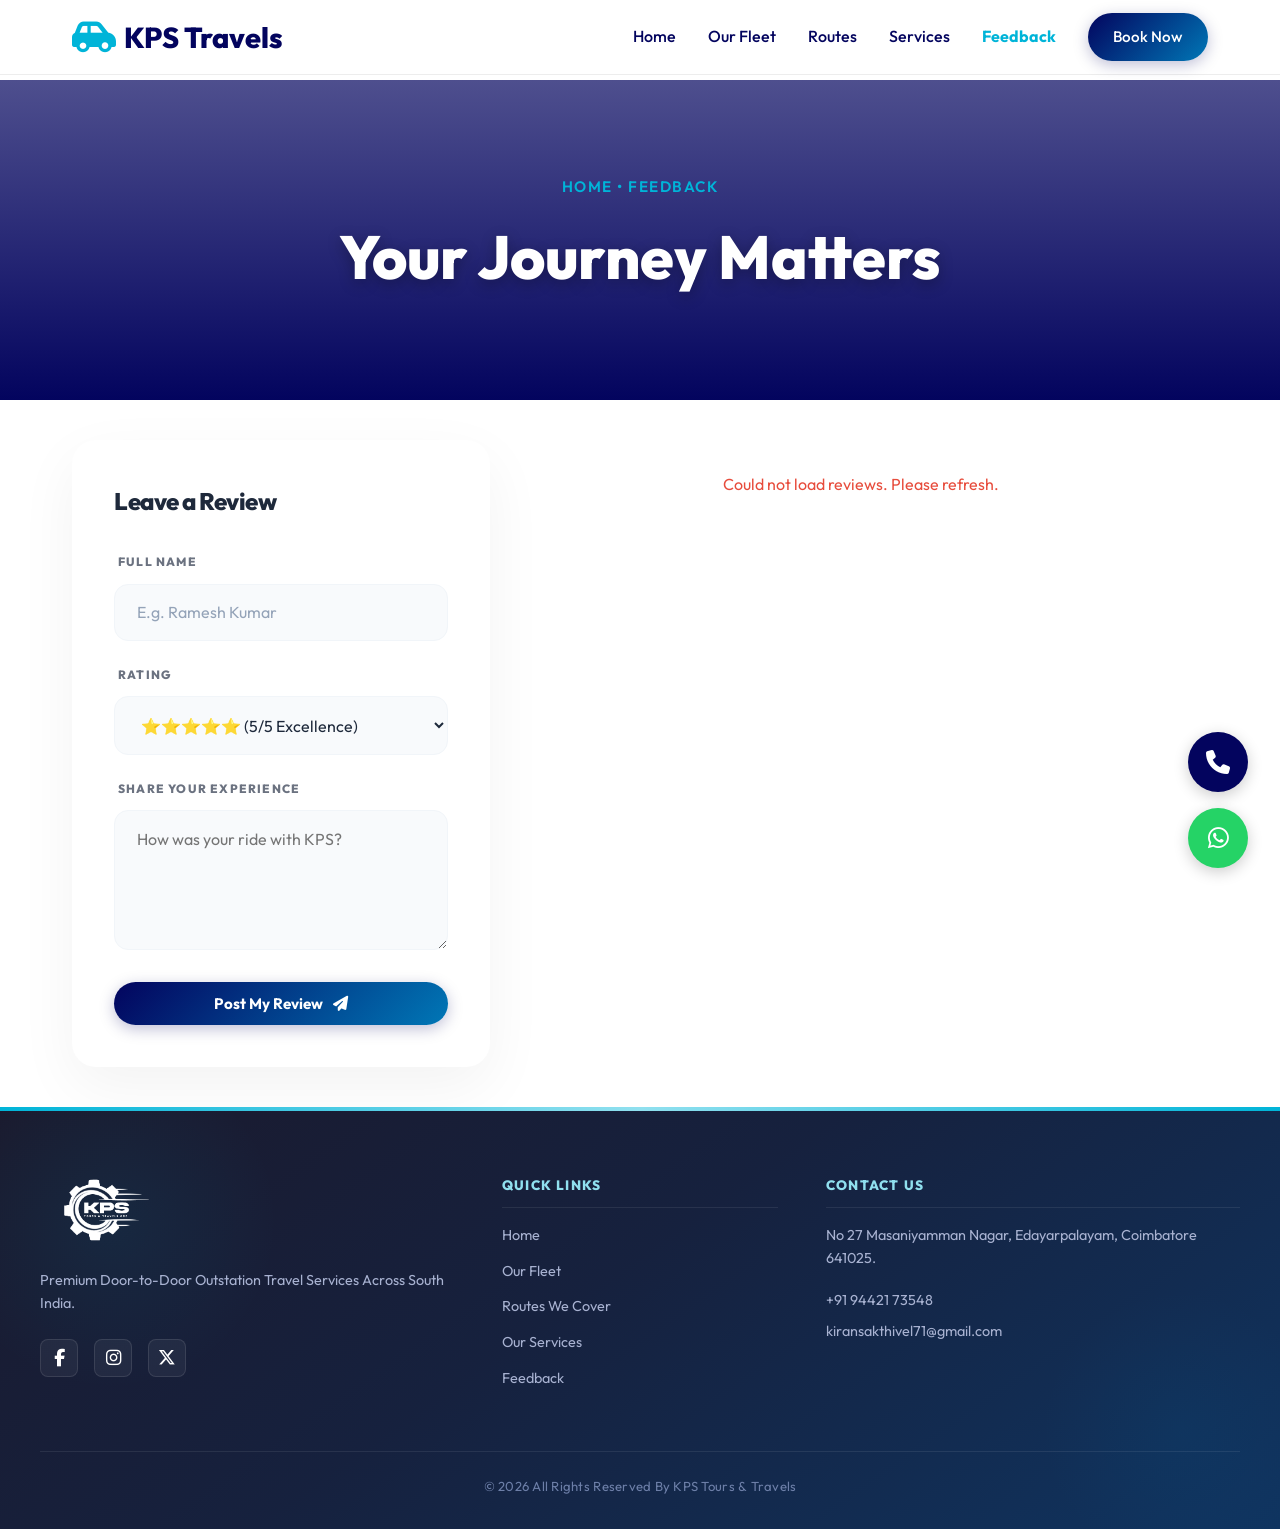
==== feedback.html @ 25c597a5 "Add files via upload" ====
<!DOCTYPE html>
<html lang="en">
<head>
    <meta charset="UTF-8">
    <meta name="viewport" content="width=device-width, initial-scale=1.0">
    <title>Customer Feedback | KPS Tours & Travels</title>
    <link rel="preconnect" href="https://fonts.googleapis.com">
    <link rel="preconnect" href="https://fonts.gstatic.com" crossorigin>
    <link href="https://fonts.googleapis.com/css2?family=Outfit:wght@300;400;500;600;700;800&display=swap" rel="stylesheet">
    <link rel="stylesheet" href="https://cdnjs.cloudflare.com/ajax/libs/font-awesome/6.5.1/css/all.min.css">
    <link rel="stylesheet" href="css/brand.css?v=11">
</head>
<body>
    <!-- Navbar -->
    <nav class="navbar" id="navbar">
        <div class="nav-container">
            <a href="index.html" class="logo">
                <i class="fa-solid fa-car-side logo-icon"></i> KPS Travels
            </a>
            <div class="nav-links" id="nav-links">
                <a href="index.html">Home</a>
                <a href="our-fleet.html">Our Fleet</a>
                <a href="routes.html">Routes</a>
                <a href="services.html">Services</a>
                <a href="feedback.html" class="active">Feedback</a>
                <a href="index.html#home" class="btn-primary nav-btn">Book Now</a>
            </div>
            <div class="menu-toggle" id="mobile-menu">
                <i class="fa-solid fa-bars"></i>
            </div>
        </div>
    </nav>

    <!-- Sub-page Hero -->
    <section class="sub-hero">
        <div class="hero-overlay"></div>
        <div class="sub-hero-content reveal">
            <p class="breadcrumb">Home • Feedback</p>
            <h1>Your Journey Matters</h1>
        </div>
    </section>

    <!-- Feedback Section -->
    <section id="feedback" class="feedback-section">
        <div class="feedback-container">
            <!-- Submission Form -->
            <div class="feedback-form-card reveal">
                <h3>Leave a Review</h3>
                <form id="feedback-form" class="modern-feedback-form">
                    <div class="form-group-modern" style="margin-bottom: 1.5rem;">
                        <label class="form-label-top">Full Name</label>
                        <input type="text" id="fb-name" placeholder="E.g. Ramesh Kumar" required>
                    </div>
                    <div class="form-group-modern" style="margin-bottom: 1.5rem;">
                        <label class="form-label-top">Rating</label>
                        <select id="fb-rating" style="width: 100%;" required>
                            <option value="5">⭐⭐⭐⭐⭐ (5/5 Excellence)</option>
                            <option value="4">⭐⭐⭐⭐ (4/5 Very Good)</option>
                            <option value="3">⭐⭐⭐ (3/5 Good)</option>
                            <option value="2">⭐⭐ (2/5 Average)</option>
                            <option value="1">⭐ (1/5 Poor)</option>
                        </select>
                    </div>
                    <div class="form-group-modern" style="margin-bottom: 2rem;">
                        <label class="form-label-top">Share Your Experience</label>
                        <textarea id="fb-message" placeholder="How was your ride with KPS?" required></textarea>
                    </div>
                    <button type="submit" id="fb-btn-submit" class="btn-primary w-100">
                        Post My Review <i class="fa-solid fa-paper-plane"></i>
                    </button>
                </form>
            </div>

            <!-- Display Feedbacks -->
            <div class="feedback-list reveal delay-1" id="feedbacks-container">
                <div class="text-center" style="padding: 2rem; color: var(--text-secondary);">
                    <i class="fa-solid fa-spinner fa-spin"></i> Loading reviews...
                </div>
            </div>
        </div>
    </section>

    <!-- Footer -->
    <footer class="modern-footer hero-footer">
        <div class="footer-container">
            <div class="footer-section brand-section">
                <div class="footer-logo">
                    <img src="Assets/KPS_LOGO_WHITE_PNG.png" alt="KPS Travels" style="height:70px; width:auto; margin-bottom:1rem;">
                </div>
                <p>Premium Door-to-Door Outstation Travel Services Across South India.</p>
                <div class="social-links">
                    <a href="#" aria-label="Facebook"><i class="fa-brands fa-facebook-f"></i></a>
                    <a href="#" aria-label="Instagram"><i class="fa-brands fa-instagram"></i></a>
                    <a href="#" aria-label="Twitter"><i class="fa-brands fa-x-twitter"></i></a>
                </div>
            </div>
            
            <div class="footer-section links-section">
                <h3>Quick Links</h3>
                <ul>
                    <li><a href="index.html">Home</a></li>
                    <li><a href="our-fleet.html">Our Fleet</a></li>
                    <li><a href="routes.html">Routes We Cover</a></li>
                    <li><a href="services.html">Our Services</a></li>
                    <li><a href="feedback.html">Feedback</a></li>
                </ul>
            </div>

            <div class="footer-section contact-section-footer">
                <h3>Contact Us</h3>
                <div class="footer-contact-item">
                    <div class="fc-text">
                        <p>No 27 Masaniyamman Nagar, Edayarpalayam, Coimbatore 641025.</p>
                    </div>
                </div>
                <div class="footer-contact-item">
                    <div class="fc-text">
                        <p><a href="tel:+919442173548">+91 94421 73548</a></p>
                        <p><a href="mailto:kiransakthivel71@gmail.com">kiransakthivel71@gmail.com</a></p>
                    </div>
                </div>
            </div>
        </div>
        <div class="footer-bottom">
            <p>&copy; 2026 All Rights Reserved By KPS Tours & Travels</p>
        </div>
    </footer>

    <!-- Floating Action Buttons -->
    <div class="floating-widgets">
        <a href="tel:+919442173548" class="fab phone-fab" aria-label="Call Us">
            <i class="fa-solid fa-phone"></i>
            <span class="fab-tooltip">Call Now</span>
        </a>
        <a href="https://wa.me/919442173548" target="_blank" class="fab whatsapp-fab" aria-label="WhatsApp Us">
            <i class="fa-brands fa-whatsapp"></i>
            <span class="fab-tooltip">WhatsApp</span>
        </a>
    </div>

    <script type="module" src="js/main.js?v=17"></script>
</body>
</html>
---- css/brand.css ----
:root {
    --kps-navy-deep: #03045E;
    --kps-navy-soft: #0077B6;
    --brand-primary: #00B4D8;
    --brand-cyan: #00B4D8;
    --brand-sky: #90E0EF;
    --brand-ice: #CAF0F8;
    --kps-text-main: #003049;
    --kps-text-muted: #5e60ce;
    --kps-site-bg: #f8fbff;
    --white: #ffffff;
    --glass-bg: rgba(255, 255, 255, 0.2);
    --glass-border: rgba(255, 255, 255, 0.3);
    --shadow-soft: 0 10px 30px rgba(3, 4, 94, 0.1);
    --radius-md: 16px;
    --anim-fast: all 0.35s cubic-bezier(0.4, 0, 0.2, 1);
}

* {
    margin: 0;
    padding: 0;
    box-sizing: border-box;
    font-family: 'Outfit', sans-serif;
    scroll-behavior: smooth;
}

body {
    background-color: var(--white);
    color: var(--kps-navy-deep);
    line-height: 1.6;
    overflow-x: hidden;
}

/* Typography */
h1,
h2,
h3,
h4 {
    font-weight: 700;
    color: var(--kps-navy-deep);
}

.text-accent {
    color: var(--brand-cyan);
}

.margin-top {
    margin-top: 2rem;
}

/* Buttons */
.btn-primary,
.btn-secondary,
.btn-outline {
    display: inline-flex;
    align-items: center;
    justify-content: center;
    gap: 0.6rem;
    padding: 0.75rem 1.6rem;
    border-radius: 50px;
    font-weight: 700;
    cursor: pointer;
    text-decoration: none;
    transition: var(--anim-fast);
    border: none;
    font-size: 0.95rem;
    white-space: nowrap;
}

.btn-primary {
    background: linear-gradient(135deg, var(--kps-navy-deep) 0%, var(--kps-navy-soft) 100%);
    color: var(--white);
    box-shadow: 0 4px 15px rgba(3, 4, 94, 0.25);
    border: none;
}

.btn-primary:hover {
    transform: translateY(-2px);
    box-shadow: 0 8px 25px rgba(0, 180, 216, 0.45);
    background: linear-gradient(135deg, var(--brand-cyan) 0%, var(--brand-primary) 100%);
}

.btn-secondary {
    background: rgba(255,255,255,0.12);
    backdrop-filter: blur(10px);
    border: 2px solid rgba(255,255,255,0.55);
    color: var(--white);
}

.btn-secondary:hover {
    background: rgba(255, 255, 255, 0.25);
    border-color: var(--brand-cyan);
    transform: translateY(-2px);
}

.btn-outline {
    background: transparent;
    border: 2px solid var(--brand-cyan);
    color: var(--brand-cyan);
}

.btn-outline:hover {
    background: var(--brand-cyan);
    color: var(--white);
}

.full-width {
    width: 100%;
    justify-content: center;
}

.w-100 {
    width: 100%;
}

/* Navbar */
.navbar {
    position: fixed;
    top: 0;
    width: 100%;
    background: rgba(255, 255, 255, 0.92);
    backdrop-filter: blur(20px);
    -webkit-backdrop-filter: blur(20px);
    z-index: 1000;
    border-bottom: 1px solid rgba(0, 0, 0, 0.07);
    transition: box-shadow 0.35s ease, background 0.35s ease;
}

.navbar.scrolled {
    background: rgba(255, 255, 255, 0.97);
    box-shadow: 0 4px 24px rgba(0, 0, 0, 0.1);
}

.nav-container {
    max-width: 1200px;
    margin: 0 auto;
    padding: 0.8rem 2rem;
    min-height: 74px;
    display: flex;
    justify-content: space-between;
    align-items: center;
}

.logo {
    font-size: 1.8rem;
    font-weight: 800;
    color: var(--kps-navy-deep);
    text-decoration: none;
    display: flex;
    align-items: center;
    gap: 0.5rem;
    flex-shrink: 0;
}

.logo img {
    height: 48px;
    width: auto;
    filter: drop-shadow(0 3px 10px rgba(0, 119, 182, 0.3));
    transition: var(--anim-fast);
}

.logo:hover img {
    filter: drop-shadow(0 4px 14px rgba(0, 180, 216, 0.45));
    transform: scale(1.04);
}

.logo-icon {
    color: var(--brand-cyan);
    font-size: 2.2rem;
}

.nav-links {
    display: flex;
    align-items: center;
    gap: 2rem;
}

.nav-links a {
    text-decoration: none;
    color: var(--kps-navy-deep);
    font-weight: 500;
    transition: var(--anim-fast);
}

.nav-links a:hover,
.nav-links a.active {
    color: var(--brand-cyan);
    font-weight: 700;
}

.nav-links .nav-btn {
    color: var(--white);
}

.nav-links .nav-btn:hover {
    color: var(--white);
}

.menu-toggle {
    display: none;
    font-size: 1.5rem;
    cursor: pointer;
    color: var(--kps-navy-deep);
}

/* Hero Section */
.hero {
    position: relative;
    min-height: 100vh;
    padding-top: 80px;
    background: url('https://images.unsplash.com/photo-1449965408869-eaa3f722e40d?auto=format&fit=crop&q=80') center/cover no-repeat;
    display: flex;
    align-items: center;
}

.hero-overlay {
    position: absolute;
    top: 0;
    left: 0;
    width: 100%;
    height: 100%;
    background: linear-gradient(90deg, #03045E 0%, rgba(2, 62, 138, 0.8) 50%, rgba(0, 119, 182, 0.4) 100%);
}

.hero-container {
    max-width: 1200px;
    margin: 0 auto;
    padding: 2rem;
    position: relative;
    z-index: 10;
    display: flex;
    align-items: center;
    justify-content: space-between;
    gap: 4rem;
    width: 100%;
}

.hero-content {
    flex: 1;
    color: var(--white);
}

.hero h1 {
    font-size: 4rem;
    line-height: 1.1;
    margin-bottom: 1.5rem;
    color: var(--white);
}

.highlight {
    color: var(--brand-cyan);
}

.highlight-alt {
    color: var(--brand-sky);
    font-weight: 700;
}

.hero p {
    font-size: 1.2rem;
    color: rgba(255, 255, 255, 0.9) !important;
    margin-bottom: 2.5rem;
    max-width: 650px;
    line-height: 1.8;
    text-align: justify;
}

.hero-actions {
    display: flex;
    gap: 1rem;
}

.hero-form-wrapper {
    flex: 0 0 450px;
}

.hero-form {
    background: rgba(255, 255, 255, 0.1);
    backdrop-filter: blur(15px);
    border: 1px solid rgba(255, 255, 255, 0.2);
    padding: 2.5rem 2rem;
    border-radius: 20px;
    box-shadow: 0 20px 40px rgba(0, 0, 0, 0.2);
}

.hero-form h3 {
    color: var(--white);
    margin-bottom: 1.5rem;
    font-size: 1.5rem;
    display: flex;
    align-items: center;
    gap: 0.5rem;
}

/* Forms */
.form-group {
    margin-bottom: 1rem;
}

.form-group.double {
    display: flex;
    gap: 1rem;
}

input,
select,
textarea {
    width: 100%;
    padding: 0.8rem 1.2rem;
    border: 1px solid rgba(0, 0, 0, 0.1);
    background: var(--white);
    border-radius: 8px;
    font-size: 1rem;
    outline: none;
    transition: var(--anim-fast);
}

.input-with-icon {
    position: relative;
    display: flex;
    align-items: center;
}

.input-with-icon i {
    position: absolute;
    left: 1rem;
    color: #778da9;
    font-size: 1.1rem;
    z-index: 2;
}

.input-with-icon input,
.input-with-icon select,
.input-with-icon textarea {
    padding: 0.7rem 1.2rem;
    padding-left: 2.8rem;
    border: 1px solid #e0e4e8;
    background: #f8fafc;
    color: #0d1b2a;
    border-radius: 8px;
    height: 48px;
}

.input-with-icon textarea {
    height: auto;
    min-height: 80px;
}

.input-with-icon input:focus,
.input-with-icon select:focus,
.input-with-icon textarea:focus {
    border-color: var(--brand-cyan);
    background: #ffffff;
    box-shadow: 0 0 0 3px rgba(0, 180, 216, 0.15);
}

input:focus,
select:focus,
textarea:focus {
    border-color: var(--brand-cyan);
    box-shadow: 0 0 0 3px rgba(0, 180, 216, 0.15);
}

.hero-form input,
.hero-form select {
    background: #ffffff;
    color: var(--kps-navy-deep);
    border: 1px solid #e0e4e8;
}

/* Quick Estimate Form Inputs */
.booking-field-input {
    width: 100%;
    padding: 0.75rem 1.1rem;
    background: rgba(255, 255, 255, 0.97);
    border: 1.5px solid rgba(255, 255, 255, 0.7);
    border-radius: 10px;
    font-size: 0.95rem;
    font-family: 'Outfit', sans-serif;
    font-weight: 500;
    color: #0d1b2a;
    outline: none;
    transition: border-color 0.25s ease, box-shadow 0.25s ease;
    color-scheme: light;
    box-sizing: border-box;
    display: block;
}

.booking-field-input:focus {
    border-color: #00B4D8;
    box-shadow: 0 0 0 3px rgba(0, 180, 216, 0.25);
    background: #ffffff;
}

.booking-field-input::placeholder {
    color: #94a3b8;
    font-weight: 400;
}

/* Date & Time inputs — allow native browser picker to render */
.booking-field-input[type="date"],
.booking-field-input[type="time"] {
    cursor: pointer;
    min-height: 46px;
    color: #0d1b2a;
}

.field-container {
    width: 100%;
}

.form-row {
    display: flex;
    gap: 0.75rem;
}

.form-row .field-container {
    flex: 1;
    min-width: 0;
}

/* Google Places Autocomplete dropdown */
.pac-container {
    z-index: 99999 !important;
    border-radius: 10px;
    box-shadow: 0 8px 30px rgba(0,0,0,0.15);
    border: 1px solid #e2e8f0;
    font-family: 'Outfit', sans-serif;
    margin-top: 4px;
}

.pac-item {
    padding: 0.5rem 1rem;
    font-size: 0.9rem;
    cursor: pointer;
}

.pac-item:hover {
    background: #f0f9ff;
}

.pac-item-query {
    font-size: 0.95rem;
    color: #0d1b2a;
}


.glass-form {
    background: var(--white);
    padding: 3rem;
    border-radius: 20px;
    box-shadow: 0 10px 40px rgba(0, 0, 0, 0.05);
    border: 1px solid rgba(0, 0, 0, 0.05);
}

.premium-card {
    background: #fff;
    border-radius: 16px;
    padding: 2.5rem;
    box-shadow: 0 4px 20px rgba(0, 0, 0, 0.03);
    border: 1px solid rgba(0, 0, 0, 0.02);
    transition: all 0.4s cubic-bezier(0.165, 0.84, 0.44, 1);
}

.premium-card:hover {
    transform: translateY(-8px);
    box-shadow: 0 20px 50px rgba(0, 0, 0, 0.07);
    border-color: var(--brand-sky);
}

/* Section Spacing Utility */
.section-padding {
    padding: 1.5rem 2rem;
}

/* Services */
.services,
.fleet,
.contact-section,
.popular-cities,
.popular-routes,
.feedback-section {
    padding: 1.5rem 2rem;
    max-width: 1200px;
    margin: 0 auto;
}

.section-header {
    text-align: center;
    margin-bottom: 1.5rem;
}

.section-header h2 {
    font-size: 2.5rem;
    color: var(--kps-navy-deep);
    margin-bottom: 1rem;
}

.section-header p {
    color: var(--kps-text-muted);
    font-size: 1.1rem;
}

.section-header p {
    color: var(--kps-text-muted);
    font-size: 1.1rem;
}

.services-grid {
    display: grid;
    grid-template-columns: repeat(auto-fit, minmax(300px, 1fr));
    gap: 2rem;
}

.service-card {
    background: var(--white);
    padding: 3rem 2rem;
    border-radius: 20px;
    text-align: center;
    box-shadow: 0 10px 30px rgba(0, 0, 0, 0.05);
    transition: all 0.35s cubic-bezier(0.34, 1.56, 0.64, 1);
    border: 1px solid rgba(0, 0, 0, 0.05);
    cursor: pointer;
}

.service-card:hover {
    transform: translateY(-12px) scale(1.02);
    box-shadow: 0 24px 50px rgba(0, 180, 216, 0.38);
    border-color: var(--brand-cyan);
}

.icon-box {
    width: 80px;
    height: 80px;
    margin: 0 auto 1.5rem;
    background: linear-gradient(135deg, var(--brand-ice), var(--brand-sky));
    border-radius: 50%;
    display: flex;
    align-items: center;
    justify-content: center;
    font-size: 2rem;
    color: var(--brand-primary);
    transition: var(--anim-fast);
}

.service-card:hover .icon-box {
    background: var(--brand-primary);
    color: var(--white);
    transform: scale(1.1);
}

.service-card h3 {
    margin-bottom: 1rem;
    font-size: 1.3rem;
}

.service-card p {
    color: var(--kps-text-muted);
}

/* Fleet */
.fleet {
    background: var(--site-bg-offset);
    border-radius: 40px;
}

.fleet-grid {
    display: grid;
    grid-template-columns: repeat(auto-fit, minmax(320px, 1fr));
    gap: 2rem;
}

.fleet-card {
    background: var(--white);
    border-radius: 20px;
    overflow: hidden;
    box-shadow: 0 10px 30px rgba(0, 0, 0, 0.05);
    transition: all 0.35s cubic-bezier(0.34, 1.56, 0.64, 1);
    border: 2px solid transparent;
}

.fleet-card:hover {
    transform: translateY(-14px) scale(1.03);
    box-shadow: 0 28px 60px rgba(0, 180, 216, 0.40);
    border-color: var(--brand-cyan);
}

.fleet-card:hover .fleet-image i {
    transform: scale(1.1);
    color: var(--white);
    opacity: 1;
}

.fleet-image {
    height: 220px;
    display: flex;
    align-items: center;
    justify-content: center;
    font-size: 5rem;
    color: rgba(255, 255, 255, 0.2);
    position: relative;
    overflow: hidden;
    transition: var(--anim-fast);
}

.type-sedan {
    background: linear-gradient(135deg, #1f2937, #111827);
}

.type-suv {
    background: linear-gradient(135deg, #0A1128, #000000);
}

.type-innova, .type-muv {
    background: linear-gradient(135deg, #312e81, #1e1b4b);
}

.fleet-info {
    padding: 2.5rem 2rem;
}

.fleet-info h3 {
    font-size: 1.8rem;
    margin-bottom: 0.5rem;
}

.fleet-info p {
    color: var(--kps-text-muted);
    margin-bottom: 1.5rem;
    min-height: 48px;
}

.fleet-specs {
    display: flex;
    justify-content: space-around;
    margin-bottom: 2rem;
    padding-top: 1.5rem;
    border-top: 1px solid rgba(0, 0, 0, 0.05);
}

.fleet-specs span {
    font-size: 0.9rem;
    color: #444;
    font-weight: 600;
    display: flex;
    flex-direction: column;
    align-items: center;
    gap: 0.6rem;
}

.fleet-specs .fa-user {
    color: var(--brand-primary);
    font-size: 1.5rem;
}

.fleet-specs .fa-suitcase {
    color: var(--brand-cyan);
    font-size: 1.5rem;
}

.fleet-actions {
    text-align: center;
    margin-top: 1rem;
}

.book-btn {
    background: var(--kps-navy-deep) !important;
    color: var(--white) !important;
    padding: 0.8rem 3rem !important;
    border-radius: 50px !important;
    font-weight: 700 !important;
    font-size: 1.1rem !important;
    cursor: pointer;
    transition: all 0.3s ease;
}

.book-btn:hover {
    background: var(--brand-primary) !important;
    color: #fff !important;
    transform: translateY(-2px);
}

/* Contact / Routes */
.contact-container {
    max-width: 1200px;
    margin: 0 auto;
    display: flex;
    flex-direction: column;
    align-items: center;
    justify-content: center;
}

.badges-container {
    display: flex;
    flex-wrap: wrap;
    gap: 0.6rem;
    margin: 1rem 0;
}

.coverage-badge {
    background: transparent;
    color: #fff;
    padding: 0.45rem 1.2rem;
    border-radius: 50px;
    font-weight: 600;
    font-size: 0.85rem;
    border: 1.5px solid rgba(255, 255, 255, 0.55);
    text-transform: capitalize;
    letter-spacing: 0.3px;
    transition: all 0.2s ease;
    backdrop-filter: blur(4px);
    -webkit-backdrop-filter: blur(4px);
}

.coverage-badge:hover {
    background: rgba(255, 255, 255, 0.12);
    border-color: #fff;
}

.coverage-desc {
    color: #555;
    margin-bottom: 3rem;
    font-size: 1.1rem;
    line-height: 1.6;
}

.states-grid {
    display: grid;
    grid-template-columns: repeat(5, 1fr);
    gap: 1.5rem;
    margin-bottom: 2rem;
}

.state-card {
    background: #fff;
    padding: 2rem 1.5rem;
    border-radius: 12px;
    text-align: center;
    box-shadow: 0 4px 20px rgba(0, 0, 0, 0.03);
    border: 2px solid transparent;
    transition: all 0.35s cubic-bezier(0.34, 1.56, 0.64, 1);
    cursor: pointer;
}

.state-card:hover {
    transform: translateY(-12px) scale(1.04);
    border-color: var(--brand-cyan);
    box-shadow: 0 20px 45px rgba(0, 180, 216, 0.38);
}

.state-card:hover .state-icon {
    transform: scale(1.2);
    color: var(--brand-cyan);
}

.state-icon {
    font-size: 2.2rem;
    color: var(--brand-primary);
    margin-bottom: 1.2rem;
    display: block;
    transition: all 0.35s cubic-bezier(0.34, 1.56, 0.64, 1);
}

.state-card h3 {
    font-size: 1.15rem;
    margin-bottom: 0.5rem;
    color: #0d1b2a;
}

.state-card p {
    font-size: 0.85rem;
    color: #778da9;
    margin: 0;
}

.contact-details {
    display: flex;
    flex-direction: column;
    gap: 2rem;
    margin-top: 2rem;
}

.contact-item {
    display: flex;
    align-items: flex-start;
    gap: 1.5rem;
}

.contact-item .icon {
    width: 50px;
    height: 50px;
    background: var(--brand-ice);
    color: var(--brand-primary);
    border-radius: 12px;
    display: flex;
    align-items: center;
    justify-content: center;
    font-size: 1.2rem;
    flex-shrink: 0;
    box-shadow: var(--shadow-soft);
}

.contact-item h4 {
    margin-bottom: 0.3rem;
    font-size: 1.1rem;
}

.contact-item p {
    color: var(--kps-text-muted);
}

.contact-item a {
    color: var(--kps-text-muted);
    text-decoration: none;
    transition: var(--anim-fast);
}

.contact-item a:hover {
    color: var(--brand-cyan);
}

.full-booking-form h3 {
    font-size: 2rem;
    margin-bottom: 0.5rem;
}

.form-subtitle {
    color: var(--kps-text-muted);
    margin-bottom: 2rem;
}

.form-note {
    font-size: 0.85rem;
    color: var(--kps-text-muted);
    text-align: center;
    margin-top: 1.5rem;
}

form label {
    display: block;
    margin-bottom: 0.5rem;
    font-weight: 500;
    color: var(--kps-navy-deep);
    font-size: 0.95rem;
}

/* Footer */
footer {
    background: var(--kps-navy-deep);
    color: var(--white);
    padding: 4rem 2rem 2rem;
    text-align: center;
}

.footer-content {
    max-width: 1200px;
    margin: 0 auto;
    display: flex;
    flex-direction: column;
    align-items: center;
    gap: 2rem;
}

.footer-brand h2 {
    color: var(--white);
    margin-bottom: 0.5rem;
    font-size: 2rem;
}

.footer-links p {
    color: var(--kps-text-muted);
    font-size: 0.9rem;
}

/* Floating Widgets */
.floating-widgets {
    position: fixed;
    bottom: 2rem;
    right: 2rem;
    display: flex;
    flex-direction: column;
    gap: 1rem;
    z-index: 1000;
}

.fab {
    width: 60px;
    height: 60px;
    border-radius: 50%;
    display: flex;
    align-items: center;
    justify-content: center;
    color: var(--white);
    font-size: 1.5rem;
    text-decoration: none;
    box-shadow: 0 4px 15px rgba(0, 0, 0, 0.2);
    transition: var(--anim-fast);
    position: relative;
}

.whatsapp-fab {
    background: #25D366;
}

.whatsapp-fab:hover {
    background: #128C7E;
    transform: scale(1.1);
}

.phone-fab {
    background: var(--kps-navy-deep);
}

.phone-fab:hover {
    background: var(--brand-cyan);
    transform: scale(1.1);
}

.fab-tooltip {
    position: absolute;
    right: 75px;
    background: rgba(0, 0, 0, 0.8);
    color: white;
    padding: 0.5rem 1rem;
    border-radius: 8px;
    font-size: 0.9rem;
    opacity: 0;
    visibility: hidden;
    transition: var(--anim-fast);
    white-space: nowrap;
}

.fab:hover .fab-tooltip {
    opacity: 1;
    visibility: visible;
}

/* Animations & Reveals */
.reveal {
    opacity: 0;
    transform: translateY(30px);
    transition: all 0.8s ease;
}

.reveal.active {
    opacity: 1;
    transform: translateY(0);
}

.animate-up {
    opacity: 0;
    transform: translateY(30px);
    animation: fadeUp 0.8s ease forwards;
}

.animate-in-right {
    opacity: 0;
    transform: translateX(50px);
    animation: fadeInRight 0.8s ease forwards;
}

.delay-1 {
    animation-delay: 0.2s;
    transition-delay: 0.2s;
}

.delay-2 {
    animation-delay: 0.4s;
    transition-delay: 0.4s;
}

@keyframes fadeUp {
    to {
        opacity: 1;
        transform: translateY(0);
    }
}

@keyframes fadeInRight {
    to {
        opacity: 1;
        transform: translateX(0);
    }
}



/* Custom Added Sections */

/* ── State Coverage Strip (routes page) ── */
.state-strip-item {
    display: flex;
    flex-direction: column;
    align-items: center;
    text-align: center;
    padding: 1.8rem 2rem;
    flex: 1 1 180px;
    border-right: 1px solid #f1f5f9;
    transition: all 0.25s ease;
    cursor: default;
}

.state-strip-item:last-child {
    border-right: none;
}

.state-strip-item i {
    font-size: 2rem;
    color: var(--brand-cyan);
    margin-bottom: 0.75rem;
    transition: transform 0.25s ease;
}

.state-strip-item strong {
    display: block;
    font-size: 1rem;
    font-weight: 800;
    color: var(--kps-navy-deep);
    margin-bottom: 0.3rem;
}

.state-strip-item span {
    font-size: 0.82rem;
    color: var(--brand-cyan);
    font-weight: 600;
}

.state-strip-item:hover {
    background: #f0f9ff;
    border-radius: 12px;
}

.state-strip-item:hover i {
    transform: translateY(-4px) scale(1.1);
    color: var(--brand-primary);
}

@media (max-width: 640px) {
    .state-strip-item {
        flex: 1 1 45%;
        border-right: none;
        border-bottom: 1px solid #f1f5f9;
        padding: 1.2rem 1rem;
    }
}

/* Pricing Section */
.pricing-section {
    max-width: 1000px;
    margin: 2rem auto;
    padding: 0 1rem;
}

.pricing-table-wrap {
    background: rgba(255, 255, 255, 0.85);
    border-radius: 12px;
    overflow: hidden;
    box-shadow: 0 10px 30px rgba(0, 0, 0, 0.08);
    border: 1px solid rgba(0, 0, 0, 0.05);
    backdrop-filter: blur(15px);
    -webkit-backdrop-filter: blur(15px);
}

.pricing-table {
    width: 100%;
    border-collapse: collapse;
}

.pricing-table th {
    background: linear-gradient(135deg, var(--kps-navy-deep), var(--kps-navy-soft));
    color: var(--white);
    padding: 1.5rem;
    font-size: 1.2rem;
    text-transform: uppercase;
    letter-spacing: 1px;
}

.pricing-table td {
    padding: 1.5rem;
    border-bottom: 1px solid rgba(0, 0, 0, 0.05);
    vertical-align: middle;
    transition: all 0.2s ease;
}

.pricing-table tr:last-child td {
    border-bottom: none;
}

.pricing-table tr:hover {
    background: linear-gradient(90deg, rgba(0, 180, 216, 0.1) 0%, rgba(0, 119, 182, 0.04) 100%);
    box-shadow: inset 4px 0 0 var(--brand-cyan);
    transform: translateX(3px);
    transition: all 0.2s ease;
}

.price-chip {
    background: var(--brand-ice);
    color: var(--brand-primary);
    padding: 0.5rem 1.2rem;
    border-radius: 50px;
    font-weight: 700;
    font-size: 0.95rem;
    display: inline-flex;
    align-items: center;
    border: 1px solid var(--brand-sky);
}

.price-desc {
    color: var(--kps-text-muted);
    font-size: 0.95rem;
    line-height: 1.6;
}

/* Coverage Section */
.wide-coverage-section {
    max-width: 1000px;
    margin: 2rem auto;
    padding: 2rem;
    background: rgba(255, 255, 255, 0.85);
    backdrop-filter: blur(15px);
    -webkit-backdrop-filter: blur(15px);
    border-radius: 12px;
    box-shadow: 0 10px 30px rgba(0, 0, 0, 0.08);
    border: 1px solid rgba(0, 0, 0, 0.05);
    position: relative;
    overflow: hidden;
}

.wide-coverage-section::before {
    content: '';
    position: absolute;
    top: 0;
    left: 0;
    width: 6px;
    height: 100%;
    background: linear-gradient(to bottom, var(--brand-cyan), var(--kps-navy-deep));
}

.wide-coverage-section h2 {
    margin-bottom: 2rem;
    display: flex;
    align-items: center;
    justify-content: center;
    gap: 0.8rem;
    color: var(--kps-navy-deep);
    font-size: 2rem;
}

.coverage-list {
    list-style: none;
    display: grid;
    grid-template-columns: 1fr;
    gap: 1rem;
}

.coverage-list li {
    display: flex;
    align-items: flex-start;
    gap: 1rem;
    font-size: 1.1rem;
    color: var(--kps-text-muted);
    background: rgba(255, 255, 255, 0.6);
    backdrop-filter: blur(10px);
    padding: 1.2rem;
    border-radius: 10px;
    box-shadow: 0 4px 15px rgba(0, 0, 0, 0.03);
    transition: var(--anim-fast);
    border: 1px solid rgba(0, 0, 0, 0.02);
}

.coverage-list li:hover {
    transform: translateX(10px);
    border-color: var(--brand-cyan);
}

.coverage-list li i {
    color: var(--brand-primary);
    margin-top: 2px;
    font-size: 1.5rem;
    background: var(--brand-ice);
    padding: 10px;
    border-radius: 50%;
}

.coverage-list li strong {
    color: var(--kps-navy-deep);
    display: block;
    margin-bottom: 0.3rem;
    font-size: 1.2rem;
}

/* Popular Cities */
.popular-cities {
    max-width: 1200px;
    margin: 2rem auto;
    padding: 0 1.5rem;
}

.header-line {
    width: 60px;
    height: 3px;
    background: var(--brand-cyan);
    margin: 0.5rem auto 2rem;
}

.cities-grid {
    display: grid;
    grid-template-columns: repeat(auto-fit, minmax(260px, 1fr));
    gap: 1.5rem;
}

.city-card {
    background: rgba(255, 255, 255, 0.85);
    backdrop-filter: blur(10px);
    -webkit-backdrop-filter: blur(10px);
    border-radius: 10px;
    overflow: hidden;
    box-shadow: 0 4px 20px rgba(0, 0, 0, 0.05);
    transition: var(--anim-fast);
    border: 1px solid rgba(0, 0, 0, 0.05);
}

/* Section Utilities */
.popular-cities-section, .popular-routes-section {
    padding: 40px 5% 30px;
    background: var(--white);
}

.header-line {
    width: 60px;
    height: 4px;
    background: var(--brand-cyan);
    margin: 1rem auto;
    border-radius: 2px;
}

/* Swiper General */
.swiper {
    padding: 1rem 1rem 2.5rem !important;
}

.swiper-button-next, .swiper-button-prev {
    color: var(--kps-navy-deep) !important;
    background: var(--white);
    width: 45px !important;
    height: 45px !important;
    border-radius: 50%;
    box-shadow: var(--shadow-soft);
}

.swiper-button-next:after, .swiper-button-prev:after {
    font-size: 1.2rem !important;
    font-weight: 900;
}

.swiper-pagination-bullet-active {
    background: var(--brand-cyan) !important;
}

/* City Card Styling (Image 2 Match) */
.city-slide-card {
    background: var(--white);
    border-radius: var(--radius-md);
    overflow: hidden;
    box-shadow: var(--shadow-soft);
    height: 100%;
    display: flex;
    flex-direction: column;
    transition: all 0.35s cubic-bezier(0.34, 1.56, 0.64, 1);
    border: 2px solid transparent;
    cursor: pointer;
}

.city-slide-card:hover {
    transform: translateY(-12px) scale(1.02);
    box-shadow: 0 24px 50px rgba(0, 180, 216, 0.38);
    border-color: var(--brand-cyan);
}

.city-slide-card:hover .city-card-header i {
    transform: scale(1.15);
    color: rgba(255,255,255,0.95);
}

.city-card-header {
    height: 160px;
    background: linear-gradient(145deg, var(--kps-navy-deep) 0%, var(--kps-navy-soft) 100%);
    display: flex;
    align-items: center;
    justify-content: center;
    position: relative;
}

.city-card-header i {
    font-size: 4rem;
    color: rgba(255, 255, 255, 0.6);
}

.city-card-body {
    padding: 1.8rem;
    flex-grow: 1;
}

.city-card-body h3 {
    font-size: 1.4rem;
    margin-bottom: 0.8rem;
    color: var(--kps-navy-deep);
}

.city-card-body p {
    font-size: 0.95rem;
    color: var(--kps-text-muted);
    margin-bottom: 1.5rem;
}

.popular-spots-title {
    font-size: 0.85rem;
    font-weight: 700;
    text-transform: uppercase;
    letter-spacing: 1px;
    color: var(--brand-cyan);
    margin-bottom: 1rem;
    display: flex;
    align-items: center;
    gap: 8px;
}

.popular-spots-title::before {
    content: '';
    width: 2px;
    height: 14px;
    background: var(--brand-cyan);
}

.spots-container {
    display: flex;
    flex-wrap: wrap;
    gap: 8px;
}

.spot-tag {
    background: #f1f5f9;
    padding: 4px 12px;
    border-radius: 20px;
    font-size: 0.75rem;
    font-weight: 600;
    color: #475569;
}

/* Route Card Styling (Image 3 Match) */
.route-slide-card {
    background: var(--white);
    border-radius: var(--radius-md);
    overflow: hidden;
    box-shadow: var(--shadow-soft);
    text-align: center;
    padding-bottom: 2rem;
    height: 100%;
    display: flex;
    flex-direction: column;
    transition: all 0.35s cubic-bezier(0.34, 1.56, 0.64, 1);
    border: 2px solid transparent;
    cursor: pointer;
}

.route-slide-card:hover {
    transform: translateY(-12px) scale(1.02);
    box-shadow: 0 24px 50px rgba(0, 180, 216, 0.38);
    border-color: var(--brand-cyan);
}

.route-slide-card:hover .route-card-header i {
    transform: scale(1.15);
    color: rgba(255,255,255,0.95);
}

.city-card-header i,
.route-card-header i {
    transition: all 0.35s cubic-bezier(0.34, 1.56, 0.64, 1);
}

.route-card-header {
    height: 140px;
    background: linear-gradient(145deg, var(--kps-navy-deep) 0%, var(--kps-navy-soft) 100%);
    display: flex;
    align-items: center;
    justify-content: center;
    margin-bottom: 1.5rem;
}

.route-card-header i {
    font-size: 3.5rem;
    color: rgba(255, 255, 255, 0.6);
}

.route-card-body {
    padding: 0 1.5rem;
}

.route-title {
    font-weight: 700;
    font-size: 1.25rem;
    color: var(--kps-navy-deep);
    margin-bottom: 1.5rem;
    display: flex;
    align-items: center;
    justify-content: center;
    gap: 12px;
}

.route-title i {
    color: var(--brand-cyan);
    font-size: 1rem;
}

.route-btn {
    display: inline-block;
    padding: 0.7rem 2.5rem;
    border: 2px solid var(--kps-navy-deep);
    border-radius: 30px;
    color: var(--kps-navy-deep);
    font-weight: 700;
    text-decoration: none;
    margin-bottom: 1.5rem;
    transition: var(--anim-fast);
}

.route-btn:hover {
    background: var(--kps-navy-deep);
    color: var(--white);
}

.route-desc {
    font-size: 0.9rem;
    color: var(--kps-text-muted);
    line-height: 1.5;
}

.popular-routes {
    max-width: 1200px;
    margin: 2rem auto;
    padding: 0 1.5rem;
}

.routes-grid {
    display: grid;
    grid-template-columns: repeat(auto-fit, minmax(300px, 1fr));
    gap: 1.5rem;
}

.route-card {
    background: #fff;
    border-radius: 12px;
    overflow: hidden;
    box-shadow: 0 4px 15px rgba(0, 0, 0, 0.05);
    transition: all 0.4s cubic-bezier(0.165, 0.84, 0.44, 1);
    border: 1px solid transparent;
}

.route-card:hover {
    transform: translateY(-10px) scale(1.02);
    box-shadow: 0 20px 50px rgba(0, 0, 0, 0.1);
}

.route-header {
    text-align: center;
    padding: 1rem;
    font-weight: 600;
    font-size: 1.1rem;
    border-bottom: 1px solid #eee;
}

.route-header i {
    font-size: 0.8rem;
    color: var(--brand-primary);
    margin: 0 0.5rem;
}

.route-card img {
    width: 100%;
    height: 160px;
    object-fit: cover;
}

.route-info {
    padding: 1.5rem;
}

.route-meta {
    display: flex;
    justify-content: space-between;
    align-items: center;
    margin-bottom: 0.8rem;
    font-size: 0.9rem;
    font-weight: 600;
}

.route-meta i {
    color: var(--brand-primary);
    margin-right: 0.3rem;
}

.route-price {
    color: var(--brand-primary);
    font-size: 1.1rem;
}

.route-info p {
    font-size: 0.9rem;
    color: #666;
}

.text-center {
    text-align: center;
}

/* Premium CTA Banner */
.cta-premium-banner,
.cta-banner {
    background: linear-gradient(135deg, #03045E 0%, #0077B6 100%);
    padding: 4.5rem 0;
    margin: 0;
    position: relative;
    overflow: hidden;
    color: #fff;
}

.cta-premium-banner::before,
.cta-banner::before {
    content: '';
    position: absolute;
    top: 0;
    left: 0;
    width: 100%;
    height: 4px;
    background: linear-gradient(90deg, var(--brand-cyan), var(--brand-sky));
}

/* Subtle radial glow accent */
.cta-premium-banner::after,
.cta-banner::after {
    content: '';
    position: absolute;
    top: -40%;
    right: -10%;
    width: 500px;
    height: 500px;
    background: radial-gradient(circle, rgba(0,180,216,0.12) 0%, transparent 70%);
    pointer-events: none;
}

.cta-flex,
.cta-content {
    max-width: 1200px;
    margin: 0 auto;
    padding: 0 2rem;
    display: flex;
    align-items: center;
    justify-content: space-between;
    gap: 4rem;
    position: relative;
    z-index: 2;
}

.cta-text,
.cta-content h2,
.cta-content p {
    flex: 1;
}

.cta-text h2,
.cta-content h2 {
    color: #fff !important;
    font-size: 2.4rem;
    margin-bottom: 1rem;
    line-height: 1.2;
}

.cta-text p,
.cta-content p {
    font-size: 1.05rem;
    color: rgba(255, 255, 255, 0.72) !important;
    line-height: 1.7;
    margin: 0 !important;
}

.cta-button-side,
.cta-actions {
    flex-shrink: 0;
    display: flex;
    flex-direction: column;
    align-items: center;
    gap: 0.85rem;
    min-width: 220px;
}

.btn-premium-cta,
.btn-cta-primary {
    background: transparent;
    color: #fff !important;
    padding: 0.85rem 1.5rem;
    border-radius: 50px;
    font-weight: 700;
    text-decoration: none;
    font-size: 1rem;
    display: flex;
    align-items: center;
    justify-content: center;
    gap: 0.75rem;
    transition: all 0.3s ease;
    border: 2px solid rgba(255,255,255,0.5);
    width: 100%;
    text-align: center;
}

.btn-premium-cta:hover,
.btn-cta-primary:hover {
    background: var(--brand-cyan);
    border-color: var(--brand-cyan);
    transform: translateY(-3px);
    box-shadow: 0 10px 28px rgba(0, 180, 216, 0.4);
    color: #fff !important;
}

.btn-premium-cta.secondary-cta {
    background: transparent;
    border: 2px solid rgba(255,255,255,0.5);
    color: #fff !important;
}

.btn-premium-cta.secondary-cta:hover {
    background: var(--brand-cyan);
    border-color: var(--brand-cyan);
    color: #fff !important;
}

.btn-cta-secondary {
    display: none;
}

@media (max-width: 992px) {
    .cta-flex {
        flex-direction: column;
        text-align: center;
        gap: 2.5rem;
    }

    .states-grid {
        grid-template-columns: repeat(3, 1fr);
    }
}

@media (max-width: 600px) {
    .states-grid {
        grid-template-columns: repeat(2, 1fr);
    }

    .cta-text h2 {
        font-size: 2rem;
    }
}

/* --- PREMIUM FEEDBACK SECTION --- */
.feedback-section {
    max-width: 1200px;
    margin: 2.5rem auto;
    padding: 0 2rem;
}

.feedback-container {
    display: grid;
    grid-template-columns: 1fr 1.6fr;
    gap: 3rem;
    align-items: start;
}

.feedback-form-card {
    background: #ffffff;
    padding: 2.5rem;
    border-radius: 24px;
    box-shadow: 0 20px 60px rgba(0, 0, 0, 0.05);
    border: 2px solid transparent;
    transition: all 0.35s cubic-bezier(0.34, 1.56, 0.64, 1);
}

.feedback-form-card:hover {
    transform: translateY(-6px);
    box-shadow: 0 28px 60px rgba(0, 180, 216, 0.12);
    border-color: var(--brand-sky);
}

.feedback-form-card h3 {
    margin-bottom: 2rem;
    font-size: 1.5rem;
    font-weight: 800;
    color: #1e293b;
    letter-spacing: -0.02em;
}

.feedback-list {
    display: grid;
    grid-template-columns: 1fr;
    gap: 1.5rem;
    max-height: 700px;
    overflow-y: auto;
    padding-right: 1.5rem;
    scrollbar-width: thin;
    scrollbar-color: #cbd5e1 #f8fafc;
}

.feedback-card {
    background: #ffffff;
    padding: 2rem;
    border-radius: 20px;
    box-shadow: 0 10px 30px rgba(0, 0, 0, 0.02);
    border: 2px solid transparent;
    transition: all 0.35s cubic-bezier(0.34, 1.56, 0.64, 1);
    box-shadow: 0 4px 16px rgba(0, 0, 0, 0.06);
    border: 2px solid #f1f5f9;
    transition: all 0.3s cubic-bezier(0.34, 1.56, 0.64, 1);
    position: relative;
    cursor: pointer;
    overflow: hidden;
}

.feedback-card::before {
    content: '';
    position: absolute;
    top: 0;
    left: 0;
    right: 0;
    height: 3px;
    background: linear-gradient(90deg, #00B4D8, #0077B6, #03045E);
    transform: scaleX(0);
    transform-origin: left;
    transition: transform 0.3s ease;
    border-radius: 20px 20px 0 0;
}

.feedback-card:hover {
    transform: translateY(-8px);
    background: linear-gradient(160deg, #f0f9ff 0%, #ffffff 60%);
    border-color: #00B4D8;
    box-shadow:
        0 20px 50px rgba(0, 119, 182, 0.18),
        0 8px 20px rgba(0, 180, 216, 0.12),
        inset 0 1px 0 rgba(255, 255, 255, 0.9);
}

.feedback-card:hover::before {
    transform: scaleX(1);
}

.feedback-header {
    display: flex;
    justify-content: space-between;
    align-items: center;
    margin-bottom: 1.25rem;
}

.feedback-user {
    font-weight: 700;
    color: #1e293b;
    display: flex;
    align-items: center;
    gap: 0.75rem;
    font-size: 1.1rem;
}

.feedback-user i {
    color: #cbd5e1;
    font-size: 1.4rem;
}

.feedback-rating {
    color: var(--brand-primary);
    font-size: 1.1rem;
    letter-spacing: 2px;
}

.feedback-message {
    color: #475569;
    font-size: 1.05rem;
    line-height: 1.7;
    font-style: italic;
    margin-bottom: 1.5rem;
    position: relative;
}

.feedback-message::before {
    content: '“';
    position: absolute;
    left: -1rem;
    top: -0.5rem;
    font-size: 3rem;
    color: rgba(0, 119, 182, 0.1);
    font-family: serif;
}

.feedback-date {
    font-size: 0.85rem;
    color: #94a3b8;
    font-weight: 500;
    text-align: right;
}

@media (max-width: 992px) {
    .feedback-container {
        grid-template-columns: 1fr;
    }
}

/* Modern Footer */
.modern-footer { 
    background: linear-gradient(145deg, #1a1a2e 0%, #16213e 45%, #0f3460 100%);
    color: #a8b2d1; 
    padding: 4rem 2rem 2rem; 
    margin-top: 0;
    border-top: 4px solid;
    border-image: linear-gradient(90deg, #00B4D8, #90E0EF, #00B4D8) 1;
    position: relative;
    overflow: hidden;
}

.modern-footer::before {
    content: '';
    position: absolute;
    top: -60px;
    left: -60px;
    width: 340px;
    height: 340px;
    background: radial-gradient(circle, rgba(0,180,216,0.08) 0%, transparent 70%);
    pointer-events: none;
}

.modern-footer::after {
    content: '';
    position: absolute;
    bottom: -40px;
    right: -40px;
    width: 280px;
    height: 280px;
    background: radial-gradient(circle, rgba(0,119,182,0.07) 0%, transparent 70%);
    pointer-events: none;
}

.footer-container { 
    max-width: 1200px; 
    margin: 0 auto; 
    display: grid; 
    grid-template-columns: 1.5fr 1fr 1.5fr; 
    gap: 3rem; 
    margin-bottom: 3rem; 
}

.footer-section {
    text-align: left;
    position: relative;
    z-index: 1;
}

.footer-section h2 { 
    color: var(--white); 
    margin-bottom: 1.2rem; 
    font-size: 1.4rem; 
    display: block;
    font-weight: 700;
}

.footer-section h3 { 
    color: var(--brand-sky); 
    margin-bottom: 1rem; 
    font-size: 0.85rem; 
    font-weight: 800;
    text-transform: uppercase;
    letter-spacing: 1.2px;
    position: static;
    padding: 0;
    border-bottom: 1px solid rgba(255,255,255,0.08);
    padding-bottom: 0.6rem;
}

.footer-section h3::before,
.footer-section h3::after { 
    display: none; 
}

.brand-section p { 
    line-height: 1.6; 
    margin-bottom: 1.5rem; 
    color: #a8b2d1; 
    font-size: 0.9rem;
}

.social-links { 
    display: flex; 
    gap: 1rem; 
}

.social-links a { 
    display: inline-flex; 
    align-items: center; 
    justify-content: center; 
    width: 38px; 
    height: 38px; 
    border-radius: 8px; 
    background: rgba(255,255,255,0.05); 
    color: var(--white); 
    text-decoration: none; 
    transition: var(--anim-fast); 
    border: 1px solid rgba(255,255,255,0.1); 
    font-size: 1.1rem;
}

.social-links a:hover { 
    background: var(--brand-primary); 
    transform: translateY(-3px); 
    border-color: var(--brand-primary); 
}

.links-section ul { 
    list-style: none; 
    padding: 0; 
}

.links-section ul li { 
    margin-bottom: 0.8rem; 
}

.links-section ul li a { 
    color: #a8b2d1; 
    text-decoration: none; 
    transition: var(--anim-fast); 
    display: block;
    font-size: 0.9rem;
    font-weight: 400;
}

.links-section ul li a::before { 
    display: none; 
}

.links-section ul li a:hover { 
    color: var(--white);
    text-decoration: underline;
    transform: none;
}

.footer-contact-item { 
    margin-bottom: 1.2rem; 
    text-align: left; 
}

.fc-icon { 
    display: none; 
}

.fc-text p { 
    margin: 0 0 0.5rem 0; 
    line-height: 1.6; 
    color: #a8b2d1; 
    font-size: 0.9rem; 
}

.fc-text a { 
    color: #a8b2d1; 
    text-decoration: none; 
    transition: var(--anim-fast); 
}

.fc-text a:hover { 
    color: var(--white);
    text-decoration: underline;
}

.footer-bottom { 
    max-width: 1200px; 
    margin: 0 auto; 
    text-align: center; 
    padding-top: 1.5rem; 
    border-top: 1px solid rgba(255,255,255,0.08); 
}

.footer-bottom p { 
    margin: 0; 
    font-size: 0.82rem; 
    color: #6d7fa8; 
    letter-spacing: 0.02em;
}

@media (max-width: 768px) {
    .footer-container {
        grid-template-columns: 1fr;
        gap: 2rem;
    }
    
    .footer-section {
        padding-bottom: 1rem;
        border-bottom: 1px solid rgba(255,255,255,0.05);
    }
    
    .footer-section:last-child {
        border-bottom: none;
    }
}

/* Sub-page Hero Styling */
.sub-hero {
    height: 320px;
    background: url('https://images.unsplash.com/photo-1449965408869-eaa3f722e40d?auto=format&fit=crop&q=80') center/cover no-repeat;
    position: relative;
    display: flex;
    align-items: center;
    justify-content: center;
    color: var(--white);
    margin-top: 80px;
    overflow: hidden;
}

.sub-hero .hero-overlay {
    background: linear-gradient(0deg, var(--kps-navy-deep) 0%, rgba(3, 4, 94, 0.7) 100%);
}

.sub-hero-content {
    position: relative;
    z-index: 10;
    text-align: center;
}

.breadcrumb {
    font-size: 0.95rem;
    color: var(--brand-cyan);
    margin-bottom: 0.5rem;
    font-weight: 600;
    text-transform: uppercase;
    letter-spacing: 1.5px;
}

.sub-hero h1 {
    font-size: 3.8rem;
    font-weight: 800;
    color: var(--white);
    text-shadow: 0 4px 15px rgba(0, 0, 0, 0.3);
    margin: 0;
}

/* Responsive Design */
@media (max-width: 992px) {

    .contact-container,
    .hero-container {
        grid-template-columns: 1fr;
        flex-direction: column;
    }

    .hero-container {
        align-items: center;
        text-align: center;
    }

    .hero-overlay {
        background: linear-gradient(180deg, rgba(29, 29, 31, 0.6) 0%, var(--kps-navy-deep) 100%);
    }

    .hero p {
        margin: 0 auto 2.5rem;
    }

    .hero-actions {
        justify-content: center;
        margin-bottom: 2rem;
    }

    .hero-form-wrapper {
        width: 100%;
        max-width: 500px;
    }

    .hero h1 {
        font-size: 3rem;
    }
}

@media (max-width: 768px) {
    .menu-toggle {
        display: block;
    }

    .nav-links {
        position: absolute;
        top: 100%;
        left: 0;
        width: 100%;
        background: var(--white);
        flex-direction: column;
        padding: 2rem;
        gap: 1.5rem;
        box-shadow: 0 10px 20px rgba(0, 0, 0, 0.1);
        clip-path: polygon(0 0, 100% 0, 100% 0, 0 0);
        transition: all 0.4s ease;
    }

    .nav-links.active {
        clip-path: polygon(0 0, 100% 0, 100% 100%, 0 100%);
    }

    .nav-links .nav-btn {
        background: var(--brand-cyan);
        color: var(--white) !important;
        width: 100%;
        border-radius: 8px;
    }

    .form-row {
        flex-direction: column;
        gap: 0;
    }

    .hero h1 {
        font-size: 2.5rem;
    }

    .services,
    .fleet,
    .contact-section {
        padding: 4rem 1.5rem;
    }
}

.form-row {
    display: flex;
    gap: 1.25rem;
    margin-bottom: 1.25rem;
}

/* Cleanup markers */

/* Hero Section Styles */

.hero-form.hero-booking-container {
    background: rgba(15, 23, 42, 0.6);
    backdrop-filter: blur(20px) saturate(180%);
    -webkit-backdrop-filter: blur(20px) saturate(180%);
    border: 1px solid rgba(255, 255, 255, 0.4);
    box-shadow: 0 25px 50px -12px rgba(0, 0, 0, 0.5);
    padding: 2.5rem;
    position: relative;
    overflow: hidden;
}

.hero-form-title {
    color: #fff;
    font-size: 1.75rem;
    font-weight: 800;
    margin-bottom: 2rem;
    display: flex;
    align-items: center;
    gap: 0.75rem;
    letter-spacing: -0.02em;
}

.field-container {
    margin-bottom: 1.25rem;
    width: 100%;
}

.kps-field {
    width: 100%;
    padding: 1rem 1.25rem;
    border-radius: 12px;
    border: 1px solid rgba(255, 255, 255, 0.1);
    background: #ffffff;
    color: #1e293b;
    font-size: 1rem;
    outline: none;
    transition: all 0.3s cubic-bezier(0.4, 0, 0.2, 1);
    font-family: 'Outfit', sans-serif;
    font-weight: 500;
}

.booking-field-input::placeholder {
    color: #64748b;
}

.booking-field-input:focus {
    background: #ffffff;
    border-color: var(--brand-cyan);
    box-shadow: 0 0 0 4px rgba(0, 180, 216, 0.25);
}

select.booking-field-input option {
    background: #0f172a;
    color: #fff;
}

/* --- BRAND GRADIENT BUTTON 2.0 --- */
.btn-green-gradient {
    background: linear-gradient(135deg, var(--brand-primary) 0%, var(--brand-cyan) 100%);
    color: #fff !important;
    border: none;
    padding: 1.1rem 2.5rem;
    border-radius: 50px;
    font-weight: 800;
    font-size: 1.1rem;
    cursor: pointer;
    transition: all 0.4s cubic-bezier(0.175, 0.885, 0.32, 1.275);
    display: inline-flex;
    align-items: center;
    justify-content: center;
    gap: 0.75rem;
    box-shadow: 0 10px 25px -5px rgba(0, 119, 182, 0.4);
    text-transform: capitalize;
    letter-spacing: 0.01em;
    margin-top: 2rem;
}

.btn-green-gradient:hover {
    transform: translateY(-4px) scale(1.02);
    box-shadow: 0 20px 35px -10px rgba(0, 180, 216, 0.6);
}

.btn-green-gradient:active {
    transform: translateY(-1px) scale(0.98);
}

/* --- PREMIUM MAIN BOOKING FORM (APPLE STYLE) --- */
.full-booking-form {
    width: 100%;
    max-width: 700px;
    margin: 0 auto;
}

.modern-form {
    padding: 3rem;
    padding-bottom: 4rem;
    background: #ffffff;
    border-radius: 24px;
    box-shadow: 0 20px 60px rgba(0, 0, 0, 0.05);
}

.form-row-modern {
    display: flex;
    gap: 2rem;
    margin-bottom: 2rem;
}

.form-group-modern {
    flex: 1;
    display: flex;
    flex-direction: column;
}

.form-label-top {
    font-size: 0.75rem;
    font-weight: 800;
    color: #6b7280;
    margin-bottom: 0.75rem;
    display: block;
    text-transform: uppercase;
    letter-spacing: 0.1em;
    padding-left: 0.25rem;
}

.form-group-modern input, 
.form-group-modern select, 
.form-group-modern textarea {
    width: 100%;
    padding: 1.1rem 1.4rem;
    border-radius: 14px;
    border: 1.5px solid #f1f5f9;
    background: #f8fafc;
    color: #1e293b;
    font-size: 1rem;
    outline: none;
    transition: all 0.3s ease;
    font-family: 'Outfit', sans-serif;
}

.form-group-modern textarea {
    min-height: 140px;
}

.form-group-modern input:focus, 
.form-group-modern select:focus, 
.form-group-modern textarea:focus {
    background: #ffffff;
    border-color: var(--brand-cyan);
    box-shadow: 0 0 0 5px rgba(0, 180, 216, 0.1);
}

.form-group-modern input::placeholder {
    color: #94a3b8;
}

@media (max-width: 768px) {
    .form-row-modern {
        flex-direction: column;
        gap: 1.5rem;
    }
}

/* --- TRIP TYPE TOGGLE FIX --- */
.trip-toggle {
    display: flex;
    background: #f1f5f9;
    padding: 0.35rem;
    border-radius: 50px;
    gap: 0;
    border: 1px solid #e2e8f0;
    width: 100%;
    max-width: 320px;
}

.trip-toggle input {
    display: none;
}

.trip-toggle label {
    flex: 1;
    padding: 0.6rem 1.5rem;
    border-radius: 50px;
    cursor: pointer;
    font-size: 0.9rem;
    font-weight: 700;
    color: #64748b;
    transition: all 0.3s ease;
    margin: 0;
    text-align: center;
}

.trip-toggle input:checked + label {
    background: linear-gradient(135deg, var(--brand-primary) 0%, var(--brand-cyan) 100%);
    color: #fff;
    box-shadow: 0 4px 15px rgba(0, 119, 182, 0.3);
}

/* User transitioned to BLUE COLOR */
.trip-toggle input:checked + label {
    background: linear-gradient(135deg, var(--brand-primary) 0%, var(--brand-cyan) 100%);
    color: #fff;
    box-shadow: 0 4px 15px rgba(0, 119, 182, 0.3);
}

.hero-form.hero-booking-container .trip-toggle {
    background: rgba(0, 0, 0, 0.6) !important;
    border: 1px solid rgba(255, 255, 255, 0.4) !important;
}

.hero-form.hero-booking-container .trip-toggle label {
    color: #ffffff !important;
    background: transparent !important;
    border: none !important;
    box-shadow: none !important;
}

.hero-form.hero-booking-container .trip-toggle input:checked + label {
    background: linear-gradient(135deg, var(--brand-primary) 0%, var(--brand-cyan) 100%) !important;
    color: #ffffff !important;
    box-shadow: 0 4px 15px rgba(0, 119, 182, 0.4) !important;
}

@keyframes fadeUp {
    from { opacity: 0; transform: translateY(40px) scale(0.97); }
    to   { opacity: 1; transform: translateY(0) scale(1); }
}

/* ── FARE MODAL MOBILE RESPONSIVE ── */
@media (max-width: 640px) {
    #fare-modal > div {
        margin: 0.5rem auto !important;
        border-radius: 16px !important;
    }
    #fm-cards {
        grid-template-columns: 1fr !important;
        padding: 1rem !important;
        gap: 1rem !important;
    }
    #fare-modal > div > div:first-child {
        padding: 1.2rem 1rem !important;
    }
    #fare-modal > div > div:nth-child(2) {
        flex-direction: column !important;
        gap: 0.5rem !important;
        padding: 0.7rem 1rem !important;
    }
    #fare-modal > div > div:nth-child(2) > span:last-child {
        margin-left: 0 !important;
    }
}
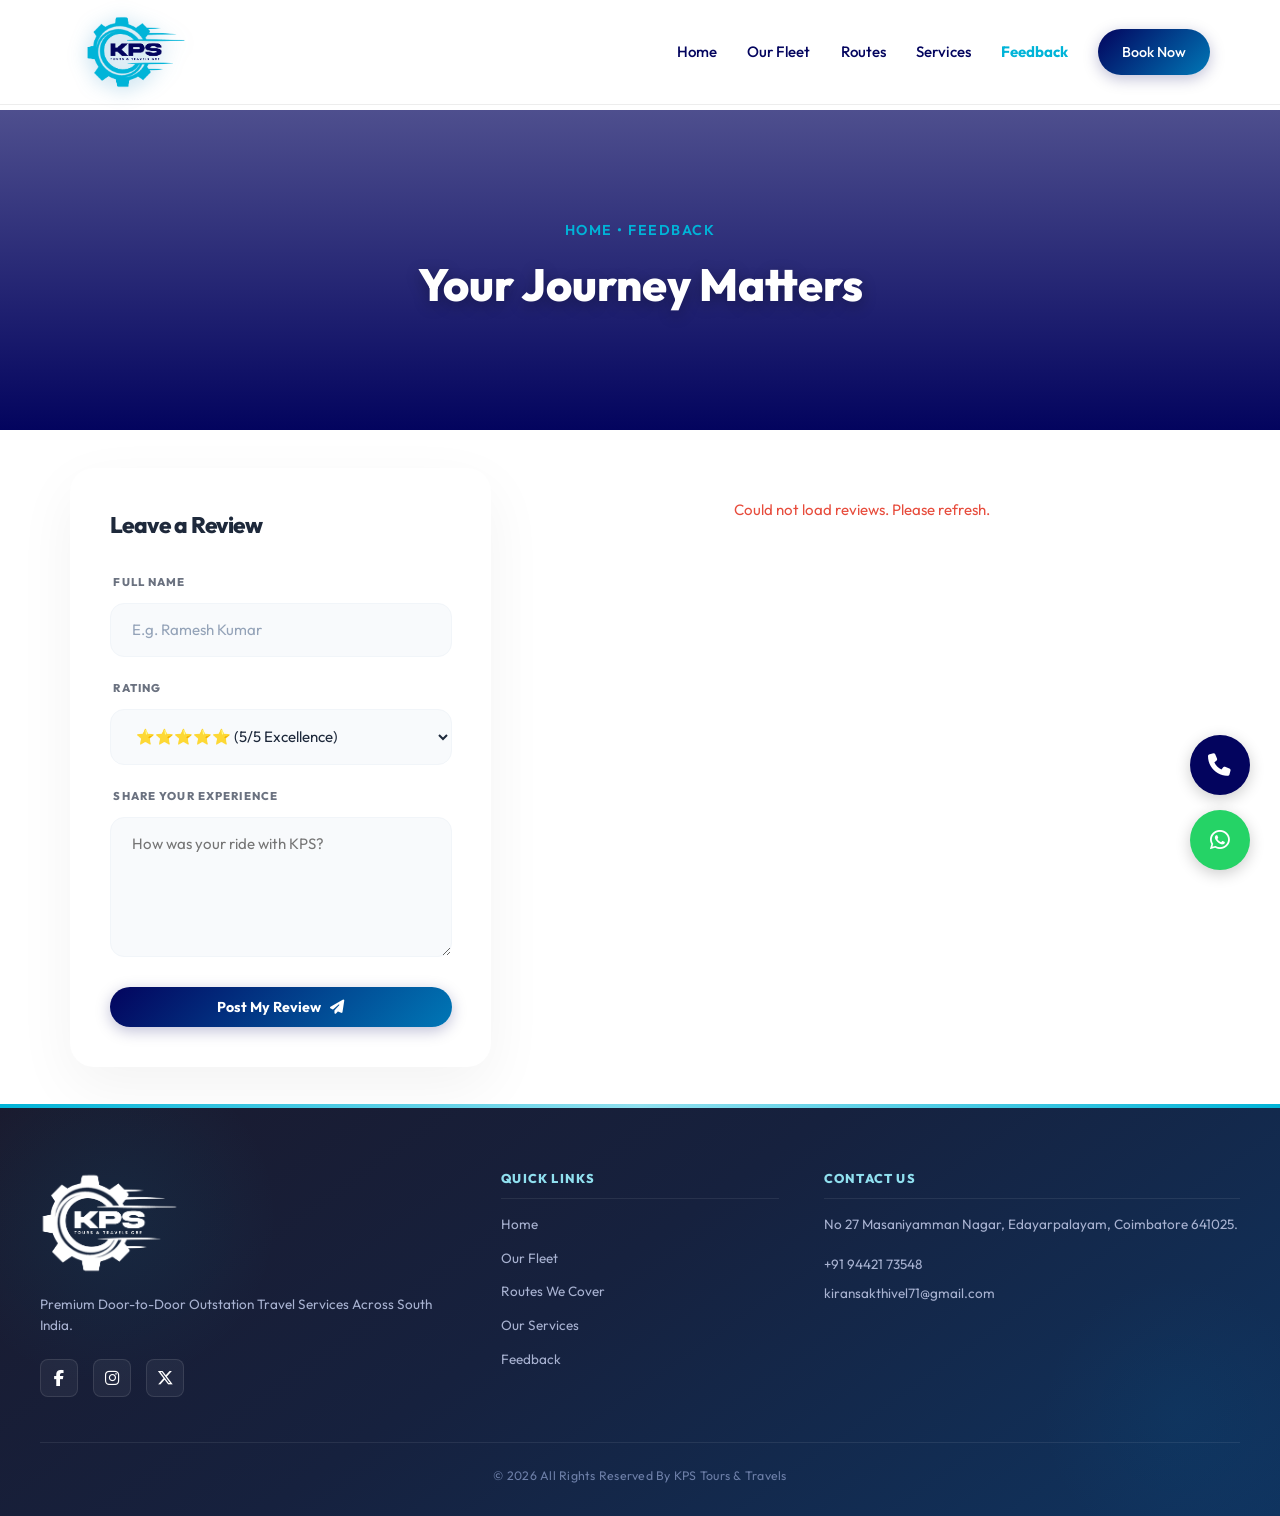
==== commit ce4262e4: "Add files via upload" ====
--- a/feedback.html
+++ b/feedback.html
@@ -15,7 +15,7 @@
     <nav class="navbar" id="navbar">
         <div class="nav-container">
             <a href="index.html" class="logo">
-                <i class="fa-solid fa-car-side logo-icon"></i> KPS Travels
+                <img src="Assets/KPS_LOGO_PNG.png" alt="KPS Travels">
             </a>
             <div class="nav-links" id="nav-links">
                 <a href="index.html">Home</a>
@@ -85,7 +85,7 @@
         <div class="footer-container">
             <div class="footer-section brand-section">
                 <div class="footer-logo">
-                    <img src="Assets/KPS_LOGO_WHITE_PNG.png" alt="KPS Travels" style="height:70px; width:auto; margin-bottom:1rem;">
+                    <img src="Assets/KPS_LOGO_WHITE_PNG.png" alt="KPS Travels" style="height: 110px; width: auto; margin-bottom: 1rem;">
                 </div>
                 <p>Premium Door-to-Door Outstation Travel Services Across South India.</p>
                 <div class="social-links">
@@ -138,6 +138,6 @@
         </a>
     </div>
 
-    <script type="module" src="js/main.js?v=17"></script>
+    <script type="module" src="js/main.js?v=20"></script>
 </body>
 </html>
--- a/css/brand.css
+++ b/css/brand.css
@@ -16,6 +16,10 @@
     --anim-fast: all 0.35s cubic-bezier(0.4, 0, 0.2, 1);
 }
 
+html {
+    font-size: 94%; /* Reduces base from 16px to ~15px, shrinking everything */
+}
+
 * {
     margin: 0;
     padding: 0;
@@ -135,7 +139,7 @@
     max-width: 1200px;
     margin: 0 auto;
     padding: 0.8rem 2rem;
-    min-height: 74px;
+    min-height: 100px;
     display: flex;
     justify-content: space-between;
     align-items: center;
@@ -153,10 +157,11 @@
 }
 
 .logo img {
-    height: 48px;
+    height: 80px;
     width: auto;
     filter: drop-shadow(0 3px 10px rgba(0, 119, 182, 0.3));
     transition: var(--anim-fast);
+    margin-left: -10px; /* Aligns with container edge */
 }
 
 .logo:hover img {
@@ -207,7 +212,7 @@
 .hero {
     position: relative;
     min-height: 100vh;
-    padding-top: 80px;
+    padding-top: 110px;
     background: url('https://images.unsplash.com/photo-1449965408869-eaa3f722e40d?auto=format&fit=crop&q=80') center/cover no-repeat;
     display: flex;
     align-items: center;
@@ -219,7 +224,7 @@
     left: 0;
     width: 100%;
     height: 100%;
-    background: linear-gradient(90deg, #03045E 0%, rgba(2, 62, 138, 0.8) 50%, rgba(0, 119, 182, 0.4) 100%);
+    background: linear-gradient(135deg, rgba(3, 4, 94, 0.95) 0%, rgba(2, 62, 138, 0.75) 50%, rgba(0, 119, 182, 0.4) 100%);
 }
 
 .hero-container {
@@ -241,28 +246,38 @@
 }
 
 .hero h1 {
-    font-size: 4rem;
+    font-size: 3.8rem;
+    font-weight: 800;
     line-height: 1.1;
     margin-bottom: 1.5rem;
     color: var(--white);
+    letter-spacing: -0.03em;
+    text-shadow: 0 10px 40px rgba(0, 0, 0, 0.4);
 }
 
 .highlight {
+    background: linear-gradient(135deg, #CAF0F8 0%, #00B4D8 100%);
+    -webkit-background-clip: text;
+    background-clip: text;
+    -webkit-text-fill-color: transparent;
+    display: inline-block;
+    filter: drop-shadow(0 4px 12px rgba(0, 180, 216, 0.2));
+}
+
+.highlight-alt {
     color: var(--brand-cyan);
-}
-
-.highlight-alt {
-    color: var(--brand-sky);
-    font-weight: 700;
+    font-weight: 800;
 }
 
 .hero p {
-    font-size: 1.2rem;
-    color: rgba(255, 255, 255, 0.9) !important;
+    font-size: 1.15rem;
+    color: rgba(255, 255, 255, 0.85) !important;
     margin-bottom: 2.5rem;
     max-width: 650px;
     line-height: 1.8;
     text-align: justify;
+    font-weight: 400;
+    letter-spacing: 0.01em;
 }
 
 .hero-actions {
@@ -271,25 +286,37 @@
 }
 
 .hero-form-wrapper {
-    flex: 0 0 450px;
+    flex: 0 0 500px;
 }
 
 .hero-form {
     background: rgba(255, 255, 255, 0.1);
-    backdrop-filter: blur(15px);
-    border: 1px solid rgba(255, 255, 255, 0.2);
-    padding: 2.5rem 2rem;
+    backdrop-filter: blur(20px);
+    -webkit-backdrop-filter: blur(20px);
+    border: 1px solid rgba(255, 255, 255, 0.25);
+    padding: 1.8rem 2rem;
     border-radius: 20px;
-    box-shadow: 0 20px 40px rgba(0, 0, 0, 0.2);
+    box-shadow: 0 24px 48px rgba(0, 0, 0, 0.25);
 }
 
 .hero-form h3 {
     color: var(--white);
-    margin-bottom: 1.5rem;
-    font-size: 1.5rem;
+    margin-bottom: 1.1rem;
+    font-size: 1.3rem;
     display: flex;
     align-items: center;
     gap: 0.5rem;
+}
+
+/* Hero form field labels */
+.qb-label {
+    display: block;
+    font-size: 0.78rem;
+    font-weight: 700;
+    color: rgba(255, 255, 255, 0.9);
+    text-transform: uppercase;
+    letter-spacing: 0.6px;
+    margin-bottom: 0.3rem;
 }
 
 /* Forms */
@@ -491,7 +518,7 @@
 }
 
 .section-header h2 {
-    font-size: 2.5rem;
+    font-size: 2.2rem;
     color: var(--kps-navy-deep);
     margin-bottom: 1rem;
 }
@@ -1885,6 +1912,11 @@
     display: none; 
 }
 
+.brand-section img {
+    margin-left: -35px; /* Moved slightly to the right for better alignment */
+    display: block;
+}
+
 .brand-section p { 
     line-height: 1.6; 
     margin-bottom: 1.5rem; 
@@ -2013,7 +2045,7 @@
     align-items: center;
     justify-content: center;
     color: var(--white);
-    margin-top: 80px;
+    margin-top: 110px;
     overflow: hidden;
 }
 
@@ -2037,7 +2069,7 @@
 }
 
 .sub-hero h1 {
-    font-size: 3.8rem;
+    font-size: 3rem;
     font-weight: 800;
     color: var(--white);
     text-shadow: 0 4px 15px rgba(0, 0, 0, 0.3);
@@ -2387,3 +2419,150 @@
         margin-left: 0 !important;
     }
 }
+
+/* ═══════════════════════════════════════════════════════════════════
+   KPS TRAVELS — SMOOTH ANIMATIONS & MOBILE RESPONSIVE OVERHAUL
+   ═══════════════════════════════════════════════════════════════════ */
+
+/* ── Prevent horizontal overflow everywhere ── */
+html, body { overflow-x: hidden; max-width: 100%; }
+
+/* ── Smooth scroll reveal animations ── */
+@keyframes kps-fade-up {
+    from { opacity: 0; transform: translateY(28px); }
+    to   { opacity: 1; transform: translateY(0); }
+}
+@keyframes kps-fade-right {
+    from { opacity: 0; transform: translateX(40px); }
+    to   { opacity: 1; transform: translateX(0); }
+}
+
+.animate-up {
+    opacity: 0;
+    transform: translateY(28px);
+    animation: kps-fade-up 0.75s cubic-bezier(0.22, 1, 0.36, 1) forwards;
+}
+.animate-up.delay-1 { animation-delay: 0.15s; }
+.animate-up.delay-2 { animation-delay: 0.30s; }
+
+.animate-in-right {
+    opacity: 0;
+    transform: translateX(40px);
+    animation: kps-fade-right 0.8s cubic-bezier(0.22, 1, 0.36, 1) 0.2s forwards;
+}
+
+/* reveal: hidden until JS adds .active */
+.reveal {
+    opacity: 0;
+    transform: translateY(22px);
+    transition: opacity 0.6s cubic-bezier(0.22, 1, 0.36, 1),
+                transform 0.6s cubic-bezier(0.22, 1, 0.36, 1);
+}
+.reveal.delay-1 { transition-delay: 0.12s; }
+.reveal.delay-2 { transition-delay: 0.24s; }
+.reveal.active  { opacity: 1; transform: translateY(0); }
+
+/* ── Hero container base ── */
+.hero-container { gap: 2.5rem; }
+
+/* ── States grid base ── */
+.states-grid { grid-template-columns: repeat(5, 1fr); }
+
+/* ─────────────────────────────────────────
+   LARGE TABLET (max 1024px)
+───────────────────────────────────────── */
+@media (max-width: 1024px) {
+    .hero h1 { font-size: 3.8rem; }
+    .hero-form-wrapper { flex: none; width: 100%; max-width: 520px; }
+    .states-grid { grid-template-columns: repeat(3, 1fr); gap: 1rem; }
+}
+
+/* ─────────────────────────────────────────
+   TABLET (max 992px)
+───────────────────────────────────────── */
+@media (max-width: 992px) {
+    .hero-container {
+        flex-direction: column;
+        align-items: center;
+        gap: 2rem;
+        padding: 2rem 1.5rem 3rem;
+        text-align: center;
+    }
+    .hero-content { width: 100%; }
+    .hero-actions { justify-content: center; }
+    .hero p { margin: 0 auto 2rem; }
+    .hero-form-wrapper { flex: none; width: 100%; max-width: 560px; }
+    .states-grid { grid-template-columns: repeat(3, 1fr); gap: 1rem; }
+}
+
+/* ─────────────────────────────────────────
+   MOBILE (max 768px)
+───────────────────────────────────────── */
+@media (max-width: 768px) {
+    /* Hero */
+    .hero { padding-top: 120px; min-height: auto; }
+    .hero-container { padding: 3rem 1rem 3rem; gap: 1.5rem; }
+    .hero h1 { font-size: 2.6rem; line-height: 1.15; letter-spacing: -0.02em; }
+    .hero p  { font-size: 1.05rem; }
+    .hero-actions { flex-direction: column; align-items: center; gap: 0.75rem; }
+    .hero-actions a { width: 100%; max-width: 280px; justify-content: center; }
+
+    /* Hero form */
+    .hero-form-wrapper { max-width: 100%; }
+    .hero-form.hero-booking-container { padding: 1.4rem 1.1rem; }
+    .hero-form-title { font-size: 1.2rem; margin-bottom: 0.9rem; }
+
+    /* Booking form rows */
+    .form-row { flex-direction: column; gap: 0.6rem; }
+    .field-container { margin-bottom: 0.5rem; }
+    .trip-toggle { max-width: 100%; }
+
+    /* States */
+    .states-grid { grid-template-columns: repeat(2, 1fr); gap: 0.8rem; }
+    .state-card  { padding: 1.2rem 0.8rem; }
+    .state-card h3 { font-size: 1rem; }
+
+    /* Grid sections */
+    .fleet-grid    { grid-template-columns: 1fr; }
+    .services-grid { grid-template-columns: 1fr; }
+
+    /* Pricing table */
+    .pricing-table { font-size: 0.82rem; table-layout: fixed; width: 100%; }
+    .pricing-table td, .pricing-table th { padding: 0.6rem 0.5rem; word-break: break-word; }
+    .price-desc { font-size: 0.75rem; }
+
+    /* CTA banner */
+    .cta-flex { flex-direction: column; gap: 1.5rem; text-align: center; }
+    .cta-text h2 { font-size: 1.5rem; }
+    .cta-button-side { align-items: center; }
+    .btn-premium-cta { width: 100%; max-width: 300px; justify-content: center; }
+
+    /* Modern form */
+    .modern-form { padding: 1.5rem 1rem; }
+    .form-row-modern { flex-direction: column; gap: 1rem; }
+
+    /* Section headers */
+    .section-header h2 { font-size: 1.8rem; }
+
+    /* Swiper nav arrows */
+    .swiper-button-next, .swiper-button-prev { display: none; }
+
+    /* Footer */
+    .footer-container { grid-template-columns: 1fr; gap: 1.5rem; }
+    .modern-footer { padding: 2rem 1rem 1rem; }
+}
+
+/* ─────────────────────────────────────────
+   SMALL MOBILE (max 480px)
+───────────────────────────────────────── */
+@media (max-width: 480px) {
+    .hero h1 { font-size: 2.2rem; }
+    .hero-form.hero-booking-container { padding: 1.1rem 0.85rem; border-radius: 16px; }
+    .states-grid { gap: 0.6rem; }
+    .state-card  { padding: 1rem 0.6rem; }
+    .section-header h2 { font-size: 1.5rem; }
+    .booking-field-input { padding: 0.65rem 0.9rem; font-size: 0.88rem; }
+    #fare-modal { padding: 0.25rem; }
+    #fare-modal > div { margin: 0.25rem auto !important; border-radius: 14px !important; }
+    #fm-cards { grid-template-columns: 1fr !important; padding: 0.75rem !important; gap: 0.75rem !important; }
+}
